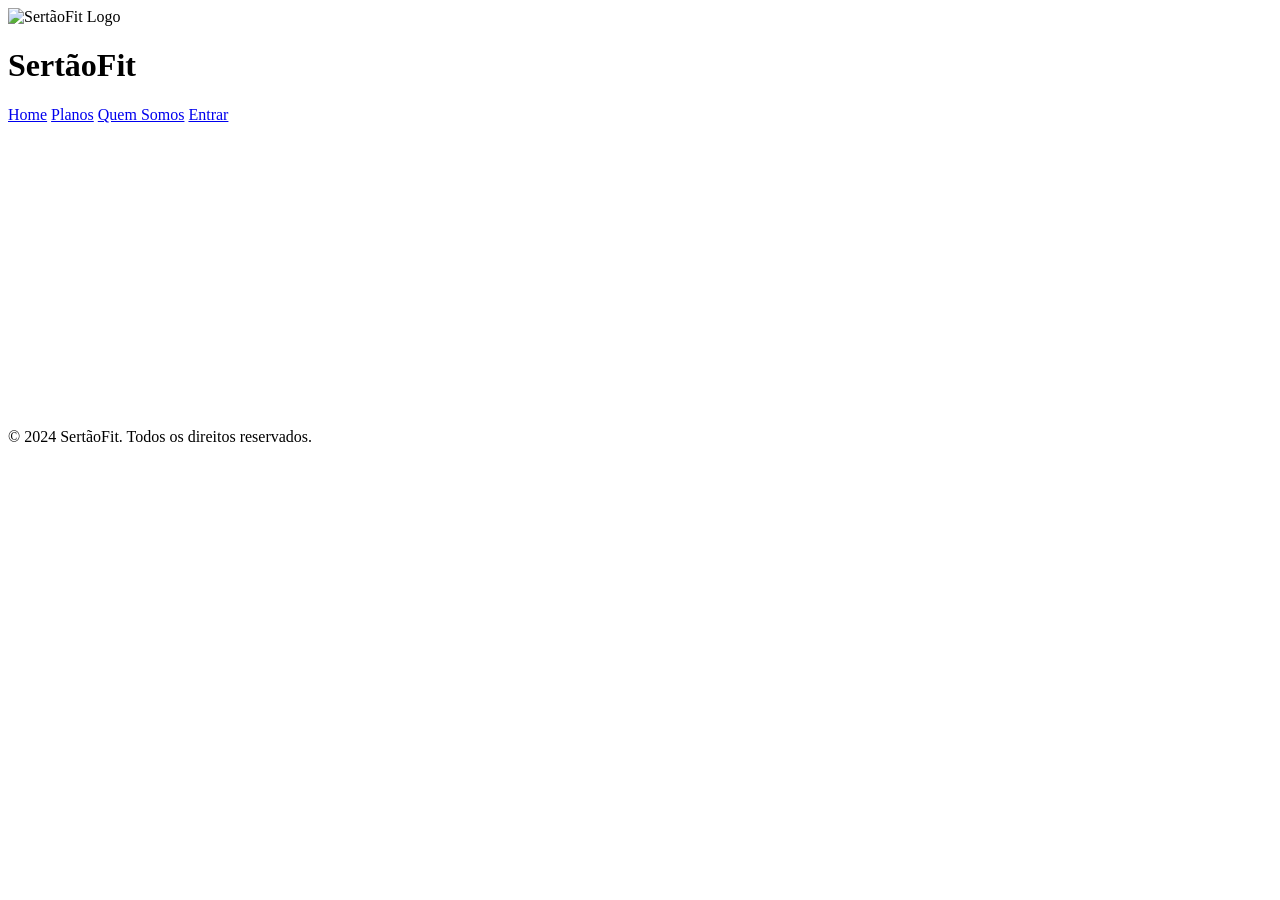
==== demo/src/main/resources/templates/cadastro.html @ b6fd65d7 "ATU" ====
<!DOCTYPE html>
<html lang="pt-br">
<head>
    <meta charset="UTF-8">
    <meta name="viewport" content="width=device-width, initial-scale=1.0">
    <title>SertãoFit</title>
    <link rel="icon" type="image/png" sizes="32x32" href="icons\flavicon.png">
    <link rel="stylesheet" href="stylesEmy.css">    
</head>

<body>
    <header>
        <div class="logo">
            <img src="icons\cactus.png" alt="SertãoFit Logo">
            <h1>SertãoFit</h1>
        </div>


        <div class="nav-links">
            <a href="home.html">Home</a>
            <a href="planos.html">Planos</a>
            <a href="quem-somos.html">Quem Somos</a>
            <a href="entrar.html">Entrar</a>
        </div>
   


    </header>

    <br><br><br><br><br><br><br><br> <br><br><br><br><br><br><br><br>
    <footer>
        <p>&copy; 2024 SertãoFit. Todos os direitos reservados.</p>
    </footer>
</body>
</html>
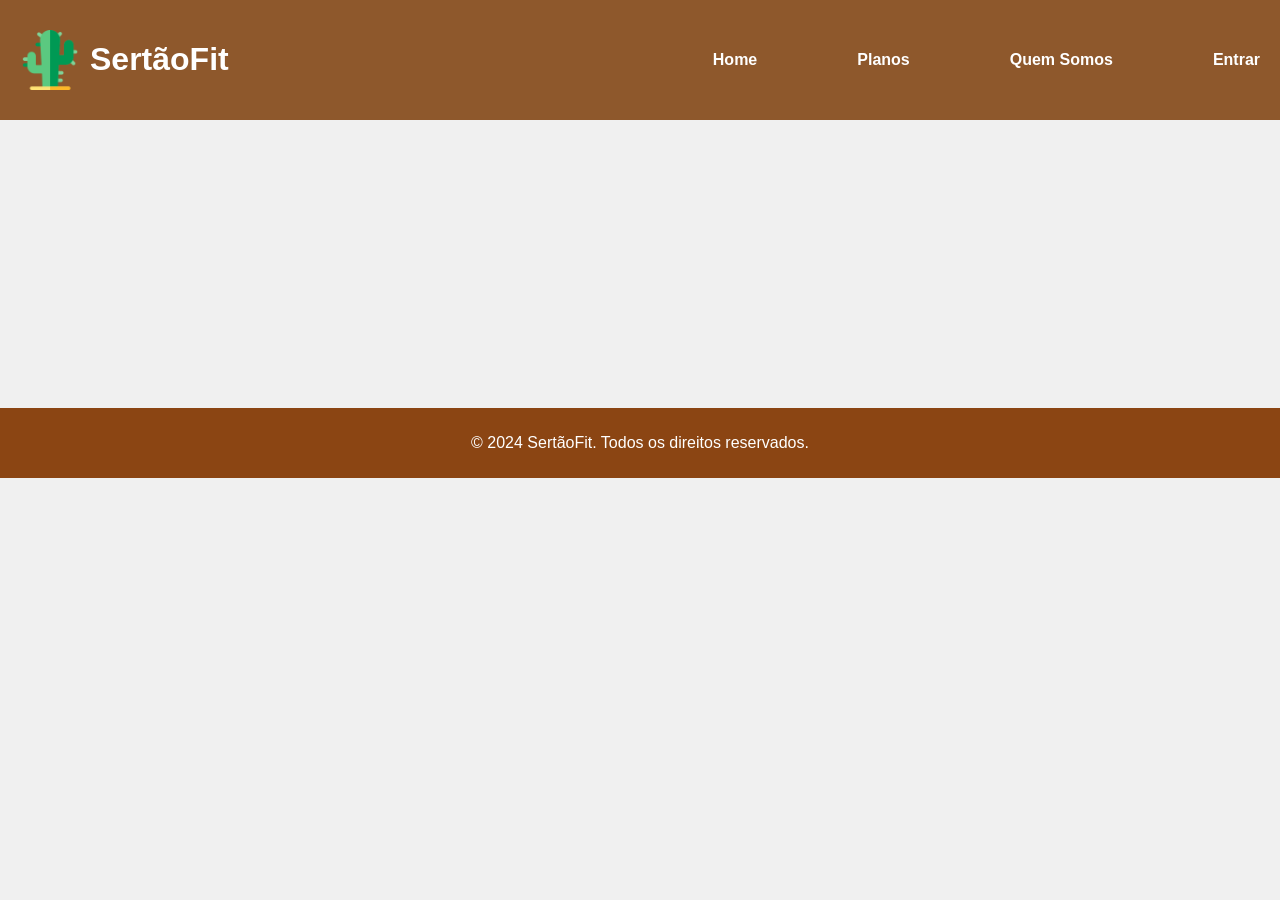
==== commit d5740dcb: "ATU" ====
--- a/demo/src/main/resources/templates/cadastro.html
+++ b/demo/src/main/resources/templates/cadastro.html
@@ -5,7 +5,7 @@
     <meta name="viewport" content="width=device-width, initial-scale=1.0">
     <title>SertãoFit</title>
     <link rel="icon" type="image/png" sizes="32x32" href="icons\flavicon.png">
-    <link rel="stylesheet" href="stylesEmy.css">    
+    <link rel="stylesheet" href="static/stylesEmy.css">    
 </head>
 
 <body>
--- a/demo/src/main/resources/templates/static/stylesEmy.css
+++ b/demo/src/main/resources/templates/static/stylesEmy.css
@@ -0,0 +1,177 @@
+body {
+    font-family: Arial, sans-serif;
+    margin: 0;
+    padding: 0;
+    background-color: #f0f0f0;
+}
+
+.home{
+
+    background-image: url(imagens/pessoasMalhando.png);
+    background-size: cover;
+    background-repeat: no-repeat;
+    background-attachment: fixed;
+    background-position: 50% -50%;
+
+}
+
+.descricao{
+
+    justify-content: space-between;
+    margin: center;
+    padding: 20px;
+    background-color: #efb810;
+    color: white;
+
+
+}
+
+.cadastre{
+
+    background-color: #8B4513;
+    color: #efb810;
+    align-items: center;
+    text-align: center;
+    margin-left: 52.5em;
+    margin-right: 52.5em;
+    border-radius: 10px;
+    text-decoration: none;
+    
+}
+
+.planos{
+
+    margin: center;
+    align-items: center;
+    text-align: center;
+
+}
+
+
+header {
+    background-color: #8e582c;
+    display: flex;
+    justify-content: space-between;
+    align-items: center;
+    padding: 20px;
+    color: white;
+}
+
+
+header .logo {
+    display: flex;
+    align-items: center;
+}
+
+
+header .logo img {
+    height: 60px;
+    margin-right: 10px;
+}
+
+
+header .menu img {
+    height: 30px;
+}
+
+
+main {
+    text-align: center;
+    padding: 20px;
+}
+
+
+.profile {
+    margin: 20px auto;
+    text-align: center;
+}
+
+
+.profile img {
+    width: 100px;
+    height: 100px;
+    border-radius: 50%;
+}
+
+
+.profile p {
+    font-size: 30px;
+    margin-top: 10px;
+}
+
+
+h2 {
+    color: #333;
+}
+
+
+.cards {
+    display: grid;
+    grid-template-columns: repeat(2, 1fr);
+    gap: 20px;
+    max-width: 600px;
+    margin: 0 auto;
+}
+
+
+.card {
+    background-color: #8e582c;
+    color: white;
+    padding: 20px;
+    border-radius: 8px;
+    text-align: center;
+}
+
+
+.card img {
+    width: 40px;
+    height: 40px;
+    margin-bottom: 10px;
+}
+
+
+.card p {
+    font-size: 16px;
+}
+
+
+.nav-links {
+    margin-left: auto; /* Alinha os links à direita */
+    display: flex;
+    gap: 100px;
+}
+
+
+.nav-links a {
+    text-decoration: none;
+    color: white; /* Ajuste a cor conforme necessário */
+    font-weight: bold;
+}
+
+
+/*css da página quem somos*/
+
+
+/* Estilos das seções */
+.content, .promotion, .contact {
+    color: white;
+    padding: 20px;
+    margin: 20px auto;
+    border: 1px solid #ddd;
+    border-radius: 10px;
+    background: linear-gradient(to right, #8e581a, #8e582c); /* Degradê de cores */
+    text-align: center;
+    max-width: 800px;
+    box-shadow: 0 4px 8px rgba(255, 255, 255, 0.1); /* Sombra leve */
+}
+
+
+footer {
+    background-color: #8B4513; /* Cor marrom */
+    color: #fff;
+    text-align: center;
+    padding: 10px 0;
+    position: relative;
+    bottom: 0;
+    width: 100%;
+}
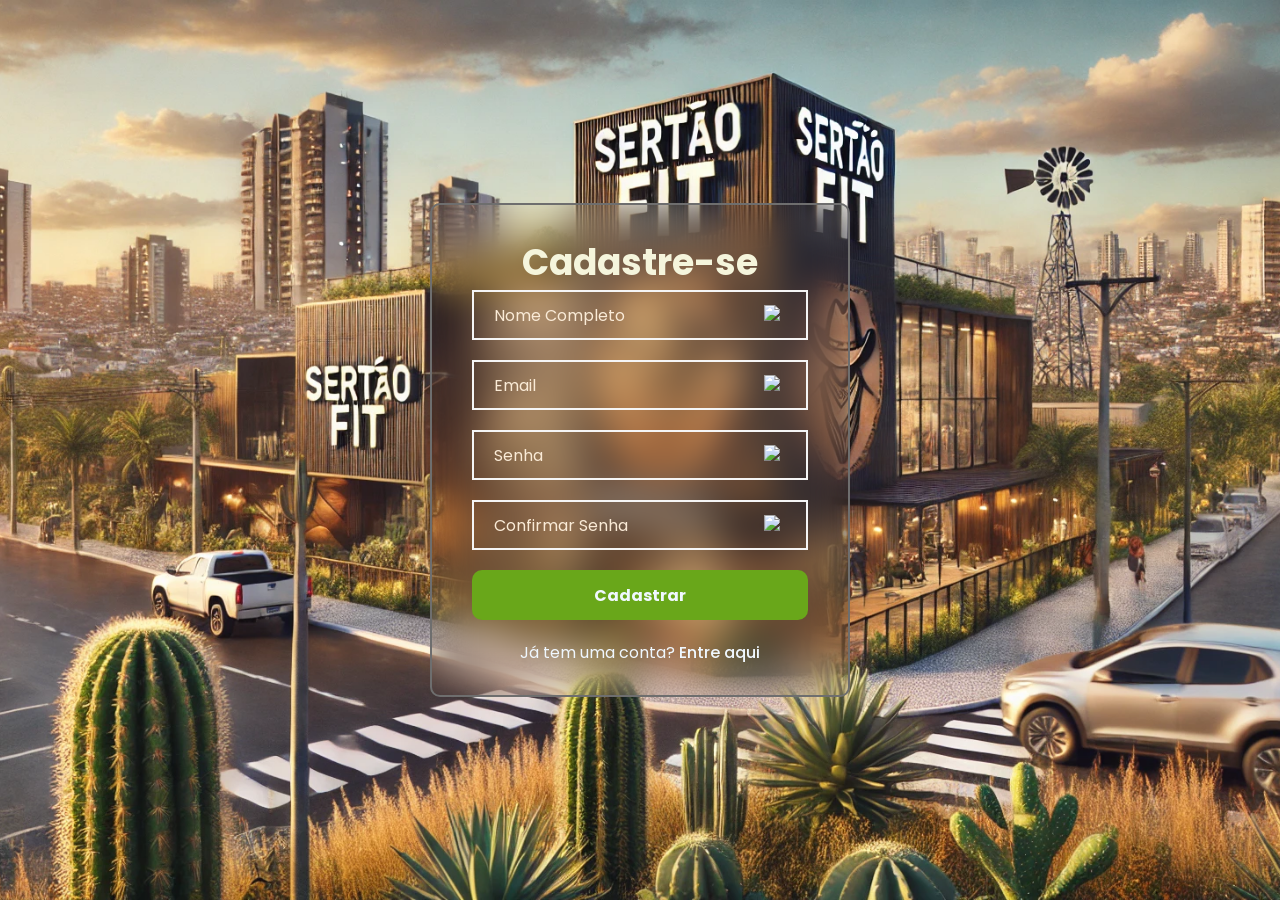
==== commit 7c314444: "emily" ====
--- a/demo/src/main/resources/templates/cadastro.html
+++ b/demo/src/main/resources/templates/cadastro.html
@@ -1,35 +1,50 @@
 <!DOCTYPE html>
 <html lang="pt-br">
+
 <head>
+    <link rel="preconnect" href="https://fonts.googleapis.com">
+    <link rel="preconnect" href="https://fonts.gstatic.com" crossorigin>
+    <link href="https://fonts.googleapis.com/css2?family=Poppins:wght@400;500;700&display=swap" rel="stylesheet">
     <meta charset="UTF-8">
     <meta name="viewport" content="width=device-width, initial-scale=1.0">
-    <title>SertãoFit</title>
-    <link rel="icon" type="image/png" sizes="32x32" href="icons\flavicon.png">
-    <link rel="stylesheet" href="static/stylesEmy.css">    
+    <link rel="stylesheet" href="../static/stylescadastro.css">
+    <title>Cadastro</title>
 </head>
 
 <body>
-    <header>
-        <div class="logo">
-            <img src="icons\cactus.png" alt="SertãoFit Logo">
-            <h1>SertãoFit</h1>
+    <div class="container">
+
+        <form id="cadastroForm">
+            <h1>Cadastre-se</h1>
+            
+            <div class="input-container">
+                <input type="text" id="nome" placeholder="Nome Completo" required>
+                <img width="20" height="20" src="https://img.icons8.com/fluency-systems-filled/48/000000/user.png" alt="user"/>
+            </div>
+
+            <div class="input-container">
+                <input type="email" id="email" placeholder="Email" required>
+                <img width="20" height="20" src="https://img.icons8.com/fluency-systems-filled/48/000000/email.png" alt="email"/>
+            </div>
+
+            <div class="input-container">
+                <input type="password" id="password" placeholder="Senha" required>
+                <img width="20" height="20" src="https://img.icons8.com/ios-glyphs/30/000000/lock-2.png" alt="lock"/>
+            </div>
+
+            <div class="input-container">
+                <input type="password" id="confirmPassword" placeholder="Confirmar Senha" required>
+                <img width="20" height="20" src="https://img.icons8.com/ios-glyphs/30/000000/lock-2.png" alt="lock"/>
+            </div>
+
+            <button type="submit" class="submit-button">Cadastrar</button>
+        </form>
+
+        <div class="login-link">
+            <p>Já tem uma conta? <a href="login.html">Entre aqui</a></p>
         </div>
 
+    </div>
+</body>
 
-        <div class="nav-links">
-            <a href="home.html">Home</a>
-            <a href="planos.html">Planos</a>
-            <a href="quem-somos.html">Quem Somos</a>
-            <a href="entrar.html">Entrar</a>
-        </div>
-   
-
-
-    </header>
-
-    <br><br><br><br><br><br><br><br> <br><br><br><br><br><br><br><br>
-    <footer>
-        <p>&copy; 2024 SertãoFit. Todos os direitos reservados.</p>
-    </footer>
-</body>
-</html>+</html>
--- a/demo/src/main/resources/static/stylescadastro.css
+++ b/demo/src/main/resources/static/stylescadastro.css
@@ -0,0 +1,101 @@
+* {
+    font-family: "Poppins", sans-serif;
+    margin: 0;
+    padding: 0;
+    box-sizing: border-box;
+}
+
+body {
+    background: url(../imagens/sertaofit.png);
+    background-size: cover; 
+    background-repeat: no-repeat; 
+    background-position: center center;
+    min-height: 100vh;
+    display: flex;
+    align-items: center;
+    justify-content: center;
+}
+
+.container {
+    width: 420px;
+    background: transparent;
+    border: 2px solid rgb(110, 110, 110);
+    backdrop-filter: blur(20px);
+    border-radius: 10px;
+    padding: 30px 40px;
+}
+
+h1 {
+    text-align: center;
+    font-size: 36px;
+    color: beige;
+}
+
+.input-container {
+    position: relative;
+    width: 100%;
+    height: 50px;
+    margin-bottom: 20px;
+}
+
+.input-container input {
+    width: 100%;
+    height: 100%;
+    background: transparent;
+    border: none;
+    outline: none;
+    border: 2px solid whitesmoke;
+    font-size: 16px;
+    color: antiquewhite;
+    padding: 20px 45px 20px 20px;
+}
+
+.input-container input::placeholder {
+    color: antiquewhite;
+}
+
+.input-container img {
+    position: absolute;
+    right: 24px;
+    top: 50%;
+    transform: translateY(-50%);
+}
+
+.submit-button {
+    width: 100%;
+    height: 50px;
+    background-color: rgb(105, 167, 26);
+    border: none;
+    border-radius: 10px;
+    font-weight: 700;
+    color: aliceblue;
+    cursor: pointer;
+    outline: none;
+    font-size: 16px;
+}
+
+.submit-button:hover {
+    background-color: rgba(145, 248, 48, 0.705);
+}
+
+.login-link {
+    text-align: center;
+    margin-top: 20px;
+}
+
+.login-link p {
+    font-size: 16px;
+    color: aliceblue;
+}
+
+.login-link a {
+    font-size: 16px;
+    color: aliceblue;
+    font-weight: 500;
+    text-decoration: none;
+}
+
+.login-link a:hover {
+    color: yellowgreen;
+    text-decoration: underline;
+}
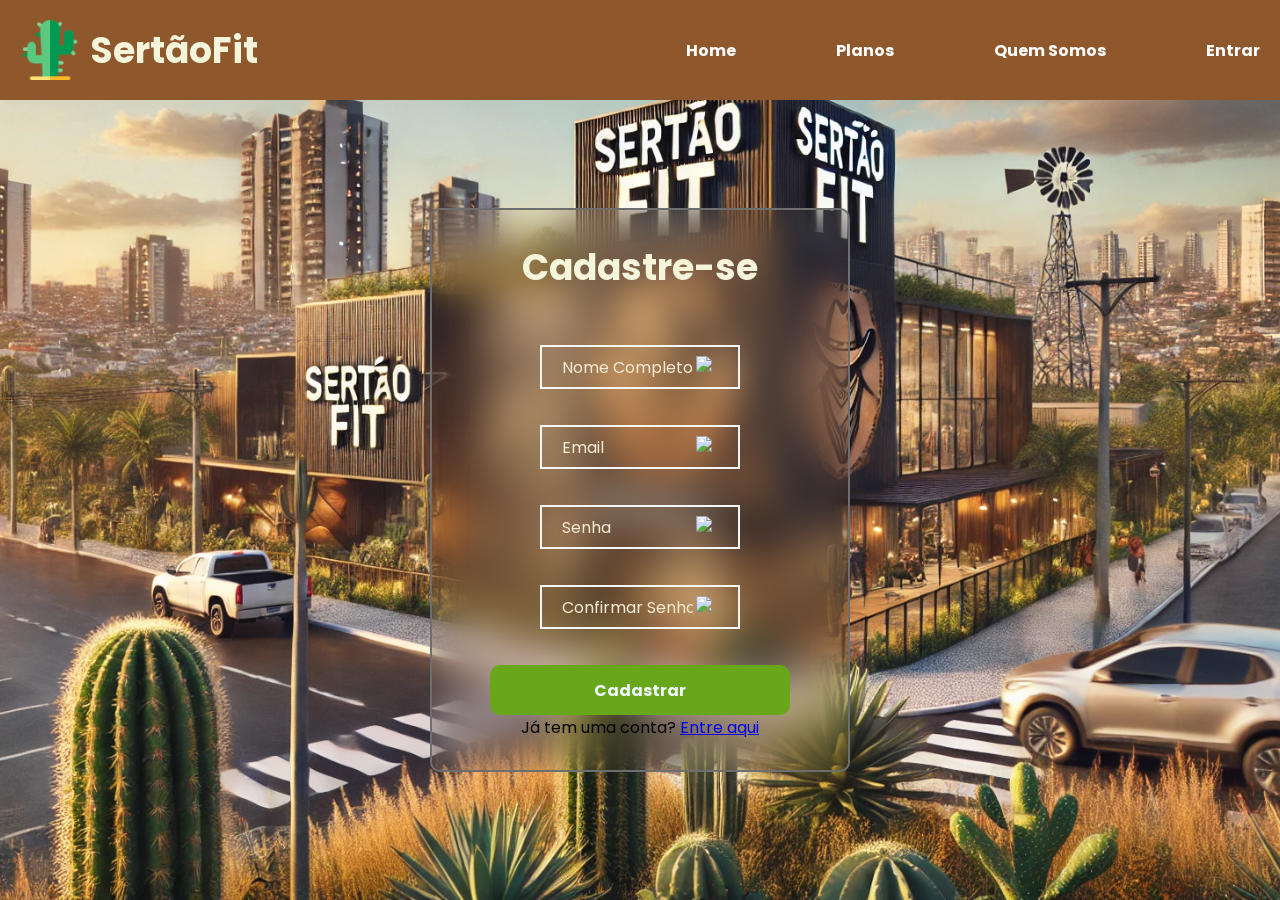
==== commit 0d596fa7: "a" ====
--- a/demo/src/main/resources/templates/cadastro.html
+++ b/demo/src/main/resources/templates/cadastro.html
@@ -9,9 +9,24 @@
     <meta name="viewport" content="width=device-width, initial-scale=1.0">
     <link rel="stylesheet" href="../static/stylescadastro.css">
     <title>Cadastro</title>
+    <link rel="icon" type="image/png" sizes="32x32" href="../icons/flavicon.png">
 </head>
 
 <body>
+
+    <header>
+        <div class="logo">
+            <img src="../icons/cactus.png" alt="SertãoFit Logo">
+            <h1>SertãoFit</h1>
+        </div>
+        <div class="nav-links">
+            <a href="home.html">Home</a>
+            <a href="planos.html">Planos</a>
+            <a href="quemSomos.html">Quem Somos</a>
+            <a href="login.html">Entrar</a>
+        </div>
+    </header>
+
     <div class="container">
 
         <form id="cadastroForm">
--- a/demo/src/main/resources/static/stylescadastro.css
+++ b/demo/src/main/resources/static/stylescadastro.css
@@ -6,23 +6,72 @@
 }
 
 body {
-    background: url(../imagens/sertaofit.png);
-    background-size: cover; 
-    background-repeat: no-repeat; 
-    background-position: center center;
-    min-height: 100vh;
+        background: url("../imagens/sertaofit.png");
+        background-size: cover; 
+        background-repeat: no-repeat; 
+        background-position: center center;
+        min-height: 100vh;
+        display: flex;
+        align-items: center;
+        justify-content: center;
+}
+
+
+header {
+    position: fixed;
+    top: 0;
+    left: 0;
+    width: 100%;
+    background-color: #8e582c;
+    display: flex;
+    justify-content: space-between;
+    align-items: center;
+    padding: 20px;
+    color: white;
+    z-index: 1000;
+}
+
+header .logo {
     display: flex;
     align-items: center;
-    justify-content: center;
+}
+
+header .logo img {
+    height: 60px;
+    margin-right: 10px;
+}
+
+header .menu img {
+    height: 30px;
+}
+
+.nav-links {
+    margin-left: auto; /* Alinha os links à direita */
+    display: flex;
+    gap: 100px;
+}
+
+
+.nav-links a {
+    text-decoration: none;
+    color: white; /* Ajuste a cor conforme necessário */
+    font-weight: bold;
 }
 
 .container {
+
     width: 420px;
     background: transparent;
     border: 2px solid rgb(110, 110, 110);
     backdrop-filter: blur(20px);
     border-radius: 10px;
     padding: 30px 40px;
+    margin: 100px auto 20px;
+    display: flex;
+    flex-direction: column;
+    align-items: center;
+    justify-content: center;
+
 }
 
 h1 {
@@ -31,37 +80,52 @@
     color: beige;
 }
 
-.input-container {
+.input-container{
     position: relative;
-    width: 100%;
-    height: 50px;
-    margin-bottom: 20px;
+    width: 200px;
+    height: 30px;
+    margin: 50px;
 }
 
-.input-container input {
+.input-container input{
+
     width: 100%;
     height: 100%;
     background: transparent;
     border: none;
     outline: none;
     border: 2px solid whitesmoke;
+    justify-content: center;
+    align-items: center;
     font-size: 16px;
     color: antiquewhite;
-    padding: 20px 45px 20px 20px;
+    padding: 20px 45px 20px 20px ;
 }
 
-.input-container input::placeholder {
+.input-container input::placeholder{
     color: antiquewhite;
 }
 
 .input-container img {
     position: absolute;
     right: 24px;
-    top: 50%;
-    transform: translateY(-50%);
+    margin-top: 5px;
+    top: 20%;
 }
 
-.submit-button {
+.input-container a{
+    color: aliceblue;
+    margin-top: 2px;
+    font-size: 16px;
+    text-align: center;
+    padding: 0 0 0 20px;
+}
+
+.input-container a:hover{
+    text-decoration: underline;
+}
+
+.submit-button{
     width: 100%;
     height: 50px;
     background-color: rgb(105, 167, 26);
@@ -72,30 +136,32 @@
     cursor: pointer;
     outline: none;
     font-size: 16px;
+
 }
 
-.submit-button:hover {
+.submit-button:hover{
     background-color: rgba(145, 248, 48, 0.705);
 }
 
-.login-link {
+.cadastro {
     text-align: center;
-    margin-top: 20px;
+    margin:20px 0 ;
 }
 
-.login-link p {
+.cadastro p{
     font-size: 16px;
     color: aliceblue;
+    font-weight: 300;
 }
 
-.login-link a {
+.cadastro a{
     font-size: 16px;
     color: aliceblue;
     font-weight: 500;
     text-decoration: none;
 }
 
-.login-link a:hover {
+.cadastro a:hover{
     color: yellowgreen;
     text-decoration: underline;
-}
+}
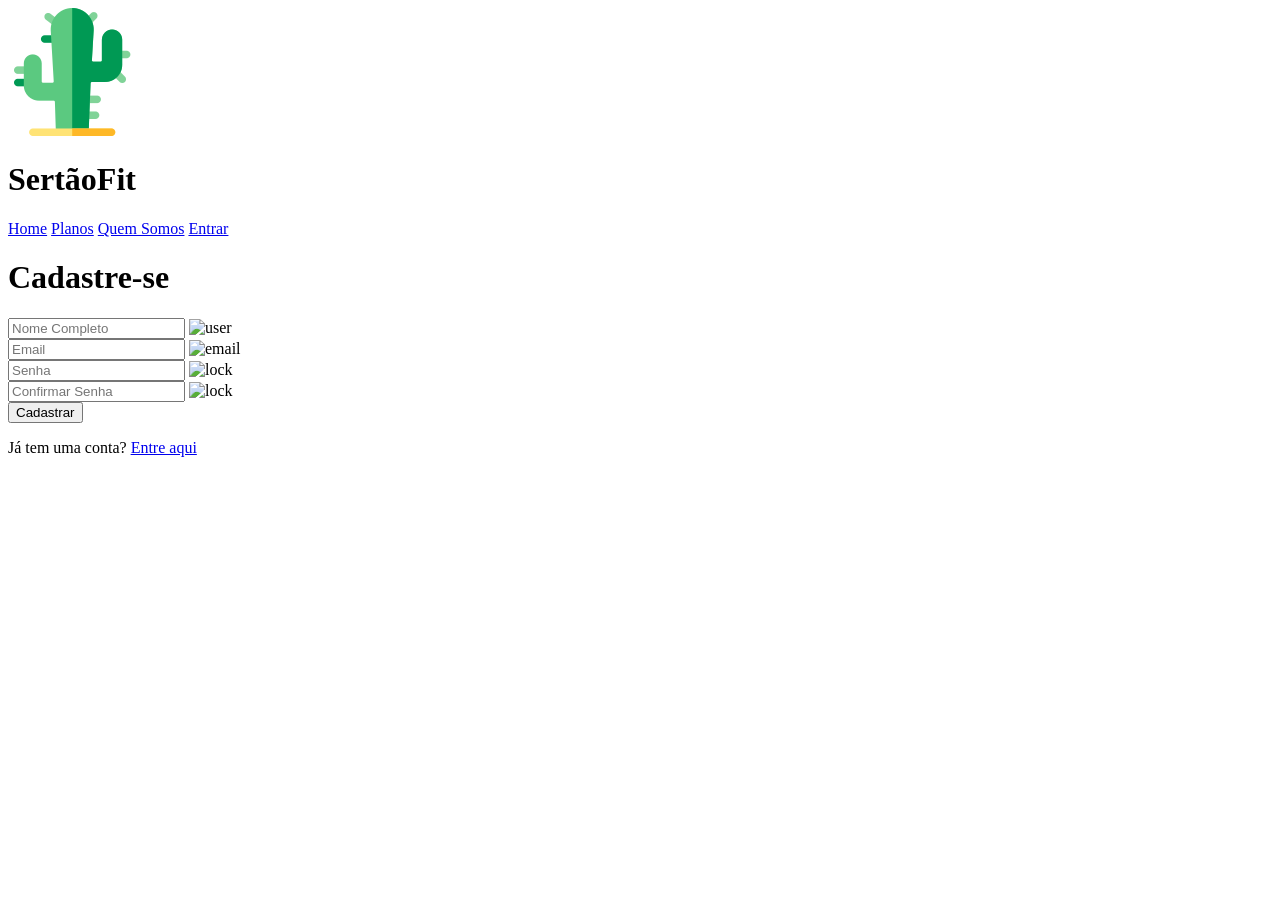
==== commit bb8bca2e: "aaa" ====
--- a/demo/src/main/resources/templates/cadastro.html
+++ b/demo/src/main/resources/templates/cadastro.html
@@ -7,7 +7,7 @@
     <link href="https://fonts.googleapis.com/css2?family=Poppins:wght@400;500;700&display=swap" rel="stylesheet">
     <meta charset="UTF-8">
     <meta name="viewport" content="width=device-width, initial-scale=1.0">
-    <link rel="stylesheet" href="../static/stylescadastro.css">
+    <link rel="stylesheet" href="stylescadastro.css">
     <title>Cadastro</title>
     <link rel="icon" type="image/png" sizes="32x32" href="../icons/flavicon.png">
 </head>
@@ -20,10 +20,10 @@
             <h1>SertãoFit</h1>
         </div>
         <div class="nav-links">
-            <a href="home.html">Home</a>
-            <a href="planos.html">Planos</a>
-            <a href="quemSomos.html">Quem Somos</a>
-            <a href="login.html">Entrar</a>
+            <a href="/home">Home</a>
+            <a href="/planos">Planos</a>
+            <a href="/quemSomos">Quem Somos</a>
+            <a href="/login">Entrar</a>
         </div>
     </header>
 
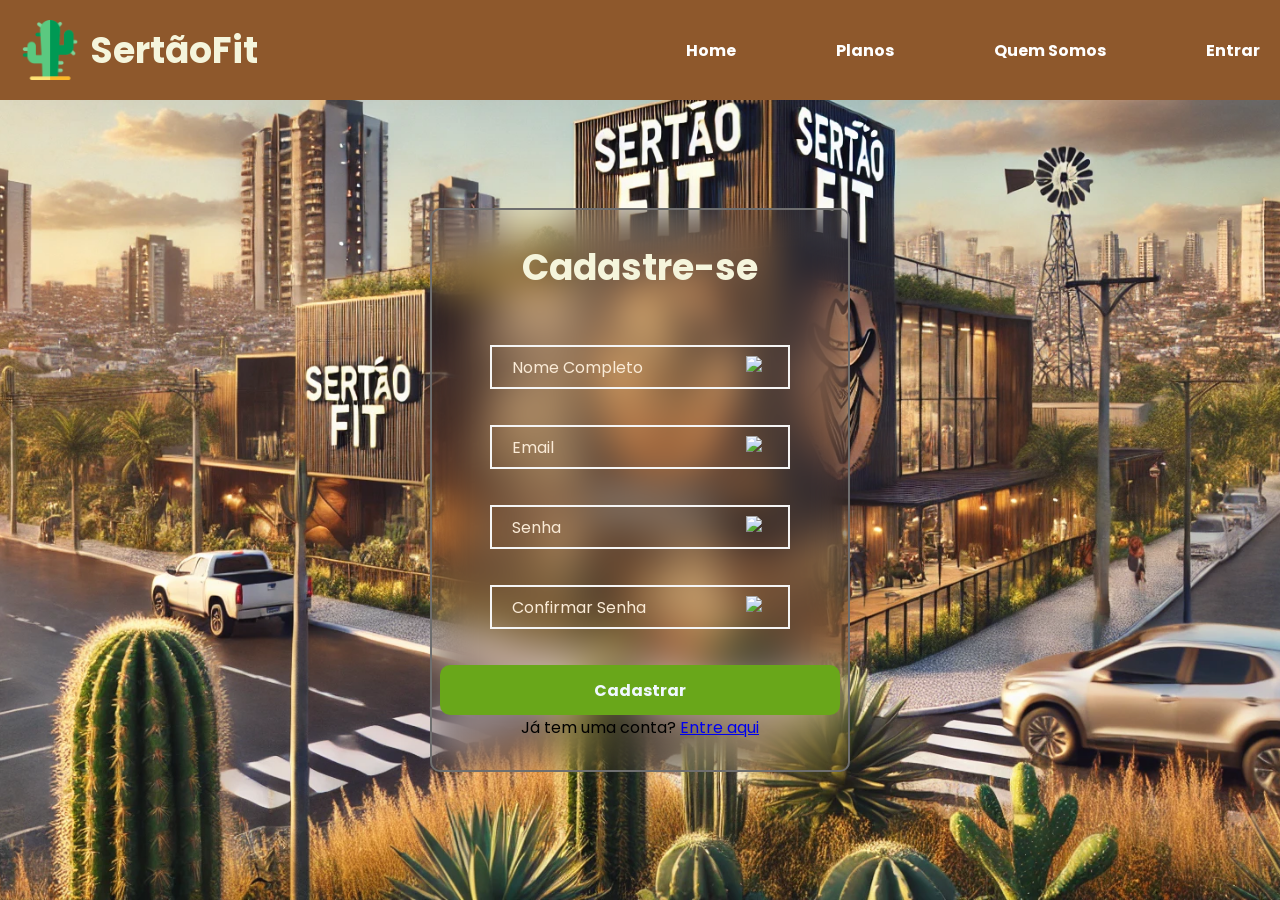
==== commit 2834da67: "emily" ====
--- a/demo/src/main/resources/templates/cadastro.html
+++ b/demo/src/main/resources/templates/cadastro.html
@@ -7,7 +7,7 @@
     <link href="https://fonts.googleapis.com/css2?family=Poppins:wght@400;500;700&display=swap" rel="stylesheet">
     <meta charset="UTF-8">
     <meta name="viewport" content="width=device-width, initial-scale=1.0">
-    <link rel="stylesheet" href="stylescadastro.css">
+    <link rel="stylesheet" href="../static/stylescadastro.css">
     <title>Cadastro</title>
     <link rel="icon" type="image/png" sizes="32x32" href="../icons/flavicon.png">
 </head>
@@ -20,10 +20,10 @@
             <h1>SertãoFit</h1>
         </div>
         <div class="nav-links">
-            <a href="/home">Home</a>
-            <a href="/planos">Planos</a>
-            <a href="/quemSomos">Quem Somos</a>
-            <a href="/login">Entrar</a>
+            <a href="home.html">Home</a>
+            <a href="planos.html">Planos</a>
+            <a href="quemSomos.html">Quem Somos</a>
+            <a href="login.html">Entrar</a>
         </div>
     </header>
 
--- a/demo/src/main/resources/static/stylescadastro.css
+++ b/demo/src/main/resources/static/stylescadastro.css
@@ -0,0 +1,167 @@
+* {
+    font-family: "Poppins", sans-serif;
+    margin: 0;
+    padding: 0;
+    box-sizing: border-box;
+}
+
+body {
+        background: url("../imagens/sertaofit.png");
+        background-size: cover; 
+        background-repeat: no-repeat; 
+        background-position: center center;
+        min-height: 100vh;
+        display: flex;
+        align-items: center;
+        justify-content: center;
+}
+
+
+header {
+    position: fixed;
+    top: 0;
+    left: 0;
+    width: 100%;
+    background-color: #8e582c;
+    display: flex;
+    justify-content: space-between;
+    align-items: center;
+    padding: 20px;
+    color: white;
+    z-index: 1000;
+}
+
+header .logo {
+    display: flex;
+    align-items: center;
+}
+
+header .logo img {
+    height: 60px;
+    margin-right: 10px;
+}
+
+header .menu img {
+    height: 30px;
+}
+
+.nav-links {
+    margin-left: auto; /* Alinha os links à direita */
+    display: flex;
+    gap: 100px;
+}
+
+
+.nav-links a {
+    text-decoration: none;
+    color: white; /* Ajuste a cor conforme necessário */
+    font-weight: bold;
+}
+
+.container {
+
+    width: 420px;
+    background: transparent;
+    border: 2px solid rgb(110, 110, 110);
+    backdrop-filter: blur(20px);
+    border-radius: 10px;
+    padding: 30px 40px;
+    margin: 100px auto 20px;
+    display: flex;
+    flex-direction: column;
+    align-items: center;
+    justify-content: center;
+
+}
+
+h1 {
+    text-align: center;
+    font-size: 36px;
+    color: beige;
+}
+
+.input-container{
+    position: relative;
+    width: 300px;
+    height: 30px;
+    margin: 50px;
+}
+
+.input-container input{
+
+    width: 100%;
+    height: 100%;
+    background: transparent;
+    border: none;
+    outline: none;
+    border: 2px solid whitesmoke;
+    justify-content: center;
+    align-items: center;
+    font-size: 16px;
+    color: antiquewhite;
+    padding: 20px 45px 20px 20px ;
+}
+
+.input-container input::placeholder{
+    color: antiquewhite;
+}
+
+.input-container img {
+    position: absolute;
+    right: 24px;
+    margin-top: 5px;
+    top: 20%;
+}
+
+.input-container a{
+    color: aliceblue;
+    margin-top: 2px;
+    font-size: 16px;
+    text-align: center;
+    padding: 0 0 0 20px;
+}
+
+.input-container a:hover{
+    text-decoration: underline;
+}
+
+.submit-button{
+    width: 100%;
+    height: 50px;
+    background-color: rgb(105, 167, 26);
+    border: none;
+    border-radius: 10px;
+    font-weight: 700;
+    color: aliceblue;
+    cursor: pointer;
+    outline: none;
+    font-size: 16px;
+
+}
+
+.submit-button:hover{
+    background-color: rgba(145, 248, 48, 0.705);
+}
+
+.cadastro {
+    text-align: center;
+    margin:20px 0 ;
+}
+
+.cadastro p{
+    font-size: 16px;
+    color: aliceblue;
+    font-weight: 300;
+}
+
+.cadastro a{
+    font-size: 16px;
+    color: aliceblue;
+    font-weight: 500;
+    text-decoration: none;
+}
+
+.cadastro a:hover{
+    color: yellowgreen;
+    text-decoration: underline;
+}
